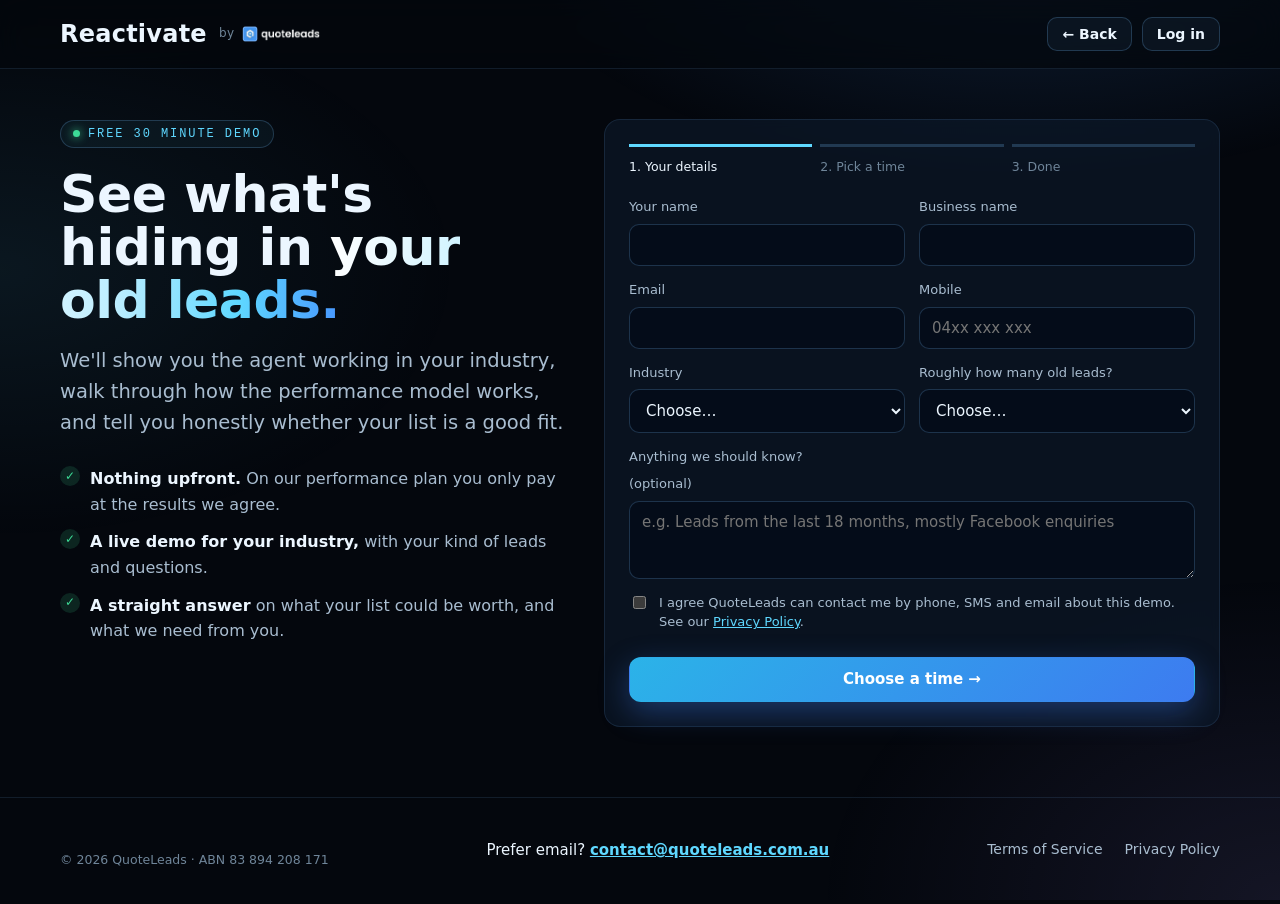
==== demo.html @ ed739907 "WIP: website, demo booking, legal pages and QuoteLeads branding Work in progress, saved to the branc" ====
<!doctype html>
<html lang="en-AU">
<head>
<meta charset="utf-8">
<meta name="viewport" content="width=device-width, initial-scale=1, viewport-fit=cover">
<!-- This page talks only to the booking endpoint on our Supabase project, and
     to Cloudflare Turnstile (anti-spam). -->
<meta http-equiv="Content-Security-Policy" content="default-src 'self'; script-src 'self' https://challenges.cloudflare.com; frame-src https://challenges.cloudflare.com; style-src 'self' 'unsafe-inline' https://fonts.googleapis.com; font-src https://fonts.gstatic.com; img-src 'self' data:; connect-src https://vcantdssoketpxaybtwh.supabase.co; object-src 'none'; base-uri 'self'; form-action 'none'">
<title>Book a free demo · Reactivate by QuoteLeads</title>
<meta name="description" content="Book a free demo of Reactivate: see how we turn your old leads into booked calls, on a performance basis.">
<meta name="theme-color" content="#04070d">
<link rel="icon" href="favicon.ico" sizes="any">
<link rel="preconnect" href="https://fonts.googleapis.com">
<link rel="preconnect" href="https://fonts.gstatic.com" crossorigin>
<link href="https://fonts.googleapis.com/css2?family=Exo+2:wght@600;700;800&family=Inter:wght@400;500;600;700&family=JetBrains+Mono:wght@500&display=swap" rel="stylesheet">
<link rel="stylesheet" href="assets/home.css">
</head>
<body>

<header class="nav">
  <div class="wrap">
    <a class="lockup" href="./" aria-label="Reactivate by QuoteLeads, home">
      <span class="lockup-word">Reactivate</span>
      <span class="lockup-by">by <img src="assets/quoteleads-logo-white.png" alt="QuoteLeads" width="78" height="16"></span>
    </a>
    <div class="nav-cta"><a class="btn small" href="./">← Back</a><a class="btn small" href="app.html">Log in</a></div>
  </div>
</header>

<main class="book">
  <div class="wrap book-grid">
    <div class="book-pitch">
      <span class="eyebrow"><i></i>Free 30 minute demo</span>
      <h1>See what's hiding in <span class="grad">your old leads.</span></h1>
      <p class="lede">We'll show you the agent working in your industry, walk through how the performance model works, and tell you honestly whether your list is a good fit.</p>
      <ul class="ticks">
        <li><b>Nothing upfront.</b> On our performance plan you only pay at the results we agree.</li>
        <li><b>A live demo for your industry,</b> with your kind of leads and questions.</li>
        <li><b>A straight answer</b> on what your list could be worth, and what we need from you.</li>
      </ul>
    </div>

    <div class="card book-card" id="book">
      <ol class="steps"><li class="on" data-s="1">Your details</li><li data-s="2">Pick a time</li><li data-s="3">Done</li></ol>

      <!-- Step 1 -->
      <form id="step1" novalidate>
        <div class="form-grid">
          <label>Your name<input name="name" autocomplete="name" required maxlength="100"></label>
          <label>Business name<input name="business" autocomplete="organization" required maxlength="120"></label>
          <label>Email<input name="email" type="email" autocomplete="email" required maxlength="200"></label>
          <label>Mobile<input name="phone" type="tel" autocomplete="tel" required maxlength="30" placeholder="04xx xxx xxx"></label>
          <label>Industry<select name="industry" required>
            <option value="">Choose…</option><option>Solar</option><option>Roofing</option><option>Mortgages</option><option>Insurance</option>
            <option>Car finance</option><option>Claims</option><option>Dental</option><option>Cosmetic clinic</option>
            <option>Home improvements</option><option>Ecommerce</option><option>Other</option></select></label>
          <label>Roughly how many old leads?<select name="lead_count" required>
            <option value="">Choose…</option><option>Under 500</option><option>500 to 2,000</option><option>2,000 to 10,000</option><option>10,000+</option><option>Not sure</option></select></label>
          <label class="full">Anything we should know? <span class="muted">(optional)</span><textarea name="message" rows="3" maxlength="1000" placeholder="e.g. Leads from the last 18 months, mostly Facebook enquiries"></textarea></label>
          <!-- Honeypot: hidden from people, irresistible to bots. -->
          <label class="hp" aria-hidden="true">Website<input name="website" tabindex="-1" autocomplete="off"></label>
          <label class="check full"><input type="checkbox" name="consent" required> <span>I agree QuoteLeads can contact me by phone, SMS and email about this demo. See our <a href="privacy.html" target="_blank" rel="noopener">Privacy Policy</a>.</span></label>
        </div>
        <p class="form-err" id="err1" role="alert"></p>
        <button class="btn primary book-next" type="submit">Choose a time →</button>
      </form>

      <!-- Step 2 -->
      <div id="step2" hidden>
        <p class="muted tz-note" id="tz-note"></p>
        <div class="days" id="days" role="tablist" aria-label="Day"></div>
        <div class="times" id="times" aria-label="Time"></div>
        <div id="turnstile" class="turnstile"></div>
        <p class="form-err" id="err2" role="alert"></p>
        <div class="book-actions">
          <button class="btn" type="button" id="back1">← Back</button>
          <button class="btn primary" type="button" id="confirm" disabled>Book my demo</button>
        </div>
      </div>

      <!-- Step 3 -->
      <div id="step3" hidden class="done">
        <div class="done-badge">✓</div>
        <h2>You're booked in!</h2>
        <p class="done-when" id="done-when"></p>
        <p class="muted">A confirmation with a calendar invite is on its way to <b id="done-email"></b>. Need to change it? Just reply to that email.</p>
        <div class="book-actions" style="justify-content:center">
          <button class="btn" type="button" id="ics">Add to calendar</button>
          <a class="btn primary" href="./">Back to home</a>
        </div>
      </div>
    </div>
  </div>
</main>

<footer>
  <div class="wrap foot">
    <div><small>© <span id="year">2026</span> QuoteLeads · ABN 83 894 208 171</small></div>
    <div class="contact">Prefer email? <a href="mailto:contact@quoteleads.com.au">contact@quoteleads.com.au</a></div>
    <nav class="foot-links" aria-label="Footer"><a href="terms.html">Terms of Service</a><a href="privacy.html">Privacy Policy</a></nav>
  </div>
</footer>

<script src="assets/demo.js"></script>
</body>
</html>
---- assets/home.css ----
/* Reactivate website: homepage, terms and privacy. Dark only. */
:root {
  color-scheme: dark;
  --bg: #04070d;
  --bg2: #0a1120;
  --card: rgba(14, 26, 44, .62);
  --card2: rgba(18, 34, 58, .9);
  --line: rgba(120, 190, 255, .12);
  --line2: rgba(120, 190, 255, .22);
  --ink: #ecf6ff;
  --ink2: #a9bdd0;
  --ink3: #6f8599;
  --hud: #5fd8ff;
  --blue: #4797ff;
  --violet: #a993ff;
  --good: #3ddc97;
  --warm: #ffb547;
  --sans: 'Inter', system-ui, -apple-system, 'Segoe UI', sans-serif;
  --display: 'Exo 2', var(--sans);
  --mono: 'JetBrains Mono', ui-monospace, monospace;
  --r: 16px;
  --max: 1160px;
}
* { box-sizing: border-box; }
html { scroll-behavior: smooth; scroll-padding-top: 80px; }
body {
  margin: 0; font: 16px/1.6 var(--sans); color: var(--ink); background: var(--bg);
  -webkit-font-smoothing: antialiased; overflow-x: hidden;
}
body::before {
  content: ''; position: fixed; inset: 0; z-index: -1; pointer-events: none;
  background:
    radial-gradient(ellipse 70% 50% at 80% -10%, rgba(71, 151, 255, .18), transparent 60%),
    radial-gradient(ellipse 60% 50% at 0% 30%, rgba(95, 216, 255, .08), transparent 60%),
    radial-gradient(ellipse 60% 60% at 100% 100%, rgba(169, 147, 255, .10), transparent 60%);
}
a { color: var(--hud); }
img { max-width: 100%; }
.wrap { width: min(var(--max), 100% - 40px); margin: 0 auto; }
.muted { color: var(--ink2); }
.sr-only { position: absolute; width: 1px; height: 1px; overflow: hidden; clip: rect(0 0 0 0); white-space: nowrap; }

/* ---------- Lockup: "Reactivate by quoteleads" ---------- */
.lockup { display: inline-flex; align-items: center; gap: 12px; text-decoration: none; color: var(--ink); }
.lockup-word { font-family: var(--display); font-weight: 800; font-size: 24px; letter-spacing: .01em; line-height: 1; }
.lockup-by { display: inline-flex; align-items: center; gap: 7px; font-size: 12px; color: var(--ink3); letter-spacing: .04em; white-space: nowrap; }
.lockup-by img { height: 16px; width: auto; display: block; }
.grad {
  background: linear-gradient(92deg, #ffffff 0%, #bdeeff 45%, var(--hud) 75%, var(--blue));
  -webkit-background-clip: text; background-clip: text; color: transparent;
}

/* ---------- Buttons ---------- */
.btn {
  display: inline-flex; align-items: center; justify-content: center; gap: 8px; padding: 12px 20px; border-radius: 12px;
  font: 600 15px/1 var(--sans); text-decoration: none; cursor: pointer; border: 1px solid var(--line2);
  color: var(--ink); background: rgba(120, 190, 255, .06); transition: transform .15s, background .15s, border-color .15s; white-space: nowrap;
}
.btn:hover { background: rgba(120, 190, 255, .12); transform: translateY(-1px); }
.btn.primary { background: linear-gradient(135deg, #2bb3e8, #3d7bf0); border-color: transparent; color: #fff; box-shadow: 0 10px 30px rgba(61, 123, 240, .35); }
.btn.primary:hover { filter: brightness(1.08); }
.btn.small { padding: 9px 14px; font-size: 14px; border-radius: 10px; }

/* ---------- Nav ---------- */
.nav { position: sticky; top: 0; z-index: 20; backdrop-filter: blur(14px); background: rgba(4, 7, 13, .72); border-bottom: 1px solid var(--line); }
.nav .wrap { display: flex; align-items: center; gap: 24px; height: 68px; }
.nav-links { display: flex; gap: 22px; margin-left: 12px; }
.nav-links a { color: var(--ink2); text-decoration: none; font-size: 14.5px; font-weight: 500; }
.nav-links a:hover { color: var(--ink); }
.nav-cta { margin-left: auto; display: flex; gap: 10px; }

/* ---------- Hero ---------- */
.hero { padding: 70px 0 40px; }
.hero .wrap { display: grid; grid-template-columns: 1.05fr .95fr; gap: 40px; align-items: center; }
.eyebrow { display: inline-flex; align-items: center; gap: 8px; font: 500 12px/1 var(--mono); letter-spacing: .16em; text-transform: uppercase; color: var(--hud); padding: 7px 12px; border: 1px solid var(--line2); border-radius: 999px; background: rgba(95, 216, 255, .05); }
.eyebrow i { width: 7px; height: 7px; border-radius: 50%; background: var(--good); box-shadow: 0 0 10px var(--good); }
h1 { font-family: var(--display); font-weight: 800; font-size: clamp(40px, 6vw, 68px); line-height: 1.02; letter-spacing: -.01em; margin: 20px 0 18px; }
.lede { font-size: clamp(17px, 2vw, 19.5px); color: var(--ink2); max-width: 560px; margin: 0 0 28px; }
.hero-cta { display: flex; gap: 12px; flex-wrap: wrap; }
.trust { display: flex; flex-wrap: wrap; gap: 8px 18px; margin-top: 26px; color: var(--ink3); font-size: 13.5px; }
.trust span::before { content: '✓'; color: var(--good); margin-right: 6px; font-weight: 700; }

.hero-visual { position: relative; aspect-ratio: 1 / .92; min-height: 340px; }
.hero-visual canvas { position: absolute; inset: 0; width: 100%; height: 100%; }
.hero-visual::before { content: ''; position: absolute; inset: 14%; border-radius: 50%; background: radial-gradient(circle, var(--glow, rgba(95, 216, 255, .22)), transparent 65%); }
.float { position: absolute; max-width: 250px; padding: 10px 14px; border-radius: 16px; font-size: 13.5px; line-height: 1.4; box-shadow: 0 16px 40px rgba(0, 0, 0, .45); animation: bob 6s ease-in-out infinite; }
.float.lead { background: #13263c; border: 1px solid var(--line2); border-bottom-left-radius: 4px; }
.float.ai { background: linear-gradient(135deg, #1a5f86, #1d4a8f); color: #fff; border-bottom-right-radius: 4px; }
.float.tag { font: 600 12.5px/1 var(--sans); padding: 9px 13px; border-radius: 999px; color: var(--good); background: rgba(61, 220, 151, .1); border: 1px solid rgba(61, 220, 151, .45); }
.f1 { top: 6%; left: 0; animation-delay: -1s; }
.f2 { top: 38%; right: -2%; animation-delay: -3s; }
.f3 { bottom: 14%; left: 4%; animation-delay: -4.5s; }
.f4 { bottom: 2%; right: 8%; animation-delay: -2s; }
@keyframes bob { 0%, 100% { transform: translateY(0); } 50% { transform: translateY(-8px); } }

/* ---------- Sections ---------- */
section { padding: 70px 0; }
.kicker { font: 500 12px/1 var(--mono); letter-spacing: .2em; text-transform: uppercase; color: var(--hud); }
h2 { font-family: var(--display); font-weight: 800; font-size: clamp(30px, 4vw, 44px); line-height: 1.08; margin: 12px 0 14px; }
.section-lede { color: var(--ink2); max-width: 640px; font-size: 17px; margin: 0 0 36px; }
.center { text-align: center; }
.center .section-lede { margin-left: auto; margin-right: auto; }
.grid3 { display: grid; grid-template-columns: repeat(3, 1fr); gap: 16px; }
.grid4 { display: grid; grid-template-columns: repeat(4, 1fr); gap: 16px; }
.card { background: var(--card); border: 1px solid var(--line); border-radius: var(--r); padding: 22px; backdrop-filter: blur(6px); }
.card h3 { margin: 10px 0 6px; font-size: 17px; }
.card p { margin: 0; color: var(--ink2); font-size: 14.5px; }
.icon { width: 40px; height: 40px; border-radius: 11px; display: grid; place-items: center; font-size: 19px; background: rgba(95, 216, 255, .08); border: 1px solid var(--line2); }
.step-n { font: 600 12px/1 var(--mono); color: var(--hud); letter-spacing: .12em; }

/* ---------- Demo ---------- */
.demo-shell { border: 1px solid var(--line2); border-radius: 22px; overflow: hidden; background: rgba(5, 10, 20, .8); box-shadow: 0 40px 100px rgba(0, 0, 0, .5); }
.demo-bar { display: flex; align-items: center; gap: 10px; padding: 12px 16px; border-bottom: 1px solid var(--line); flex-wrap: wrap; }
.dots { display: flex; gap: 6px; }
.dots i { width: 10px; height: 10px; border-radius: 50%; background: #253447; }
.tabs { display: flex; gap: 6px; flex-wrap: wrap; margin-left: 8px; }
.tab { font: 500 13px/1 var(--sans); padding: 8px 12px; border-radius: 999px; border: 1px solid var(--line2); background: none; color: var(--ink2); cursor: pointer; }
.tab.on { background: var(--hud); border-color: var(--hud); color: #04121c; font-weight: 600; }
.demo-replay { margin-left: auto; }
.demo-grid { display: grid; grid-template-columns: 230px minmax(0, 1fr) 260px; min-height: 520px; }
.demo-agent { border-right: 1px solid var(--line); padding: 16px; text-align: center; background: rgba(4, 10, 20, .6); }
.demo-orb { position: relative; height: 170px; margin: -6px -16px 0; }
.demo-orb::before { content: ''; position: absolute; inset: 12% 22%; border-radius: 50%; background: radial-gradient(circle, var(--glow, rgba(95, 216, 255, .2)), transparent 65%); }
.demo-orb canvas { position: absolute; inset: 0; width: 100%; height: 100%; }
.agent-name { font-family: var(--display); font-weight: 700; font-size: 20px; }
.agent-role { font: 500 9.5px/1 var(--mono); letter-spacing: .3em; text-transform: uppercase; color: var(--hud); margin-top: 6px; }
.agent-state { display: inline-flex; align-items: center; gap: 8px; margin-top: 12px; padding: 5px 12px; border-radius: 999px; border: 1px solid var(--line2); font: 500 10px/1 var(--mono); letter-spacing: .12em; text-transform: uppercase; color: var(--ink2); }
.agent-state i { width: 7px; height: 7px; border-radius: 50%; background: var(--hud); box-shadow: 0 0 10px var(--hud); }
.agent-state.busy { color: var(--violet); border-color: rgba(169, 147, 255, .45); }
.agent-state.busy i { background: var(--violet); box-shadow: 0 0 10px var(--violet); animation: blink .6s infinite; }
@keyframes blink { 50% { opacity: .3; } }
.demo-lead { margin-top: 18px; text-align: left; font-size: 13px; color: var(--ink2); border-top: 1px solid var(--line); padding-top: 14px; }
.demo-lead b { color: var(--ink); display: block; font-size: 14px; }
.demo-chat { display: flex; flex-direction: column; min-width: 0; }
.demo-head { padding: 12px 16px; border-bottom: 1px solid var(--line); font-size: 13.5px; color: var(--ink2); display: flex; align-items: center; gap: 8px; }
.demo-head b { color: var(--ink); }
.thread { flex: 1; padding: 18px 16px; display: flex; flex-direction: column; gap: 8px; overflow-y: auto; max-height: 470px; scroll-behavior: smooth; }
.msg { max-width: 82%; padding: 10px 14px; border-radius: 16px; font-size: 14.5px; line-height: 1.45; animation: pop .25s ease-out; }
.msg.in { align-self: flex-start; background: #13263c; border: 1px solid var(--line); border-bottom-left-radius: 4px; }
.msg.out { align-self: flex-end; background: linear-gradient(135deg, #1a5f86, #1d4a8f); color: #fff; border-bottom-right-radius: 4px; }
.who { font: 500 9.5px/1 var(--mono); letter-spacing: .14em; text-transform: uppercase; color: var(--ink3); margin: -2px 4px 2px; }
.who.out { align-self: flex-end; }
.evt { align-self: center; font-size: 12px; font-weight: 600; color: var(--good); padding: 5px 12px; border-radius: 999px; border: 1px solid rgba(61, 220, 151, .45); background: rgba(61, 220, 151, .08); animation: pop .25s ease-out; }
.typing { align-self: flex-end; display: flex; gap: 4px; padding: 12px 14px; border-radius: 16px; background: rgba(42, 120, 180, .25); border: 1px solid rgba(95, 216, 255, .2); }
.typing.lead { align-self: flex-start; background: rgba(19, 38, 60, .8); }
.typing i { width: 6px; height: 6px; border-radius: 50%; background: var(--hud); animation: dot 1.2s infinite; }
.typing i:nth-child(2) { animation-delay: .15s; }
.typing i:nth-child(3) { animation-delay: .3s; }
@keyframes dot { 0%, 60%, 100% { opacity: .25; transform: translateY(0); } 30% { opacity: 1; transform: translateY(-3px); } }
@keyframes pop { from { opacity: 0; transform: translateY(6px); } }
.demo-ins { border-left: 1px solid var(--line); padding: 16px; background: rgba(4, 10, 20, .6); display: grid; align-content: start; gap: 14px; }
.ins-h { font: 500 10px/1 var(--mono); letter-spacing: .2em; text-transform: uppercase; color: var(--ink3); margin-bottom: 8px; }
.anchors { display: grid; gap: 8px; }
.anchor { border: 1px solid var(--line); border-radius: 12px; padding: 10px 12px; transition: all .3s; }
.anchor small { font: 500 10px/1 var(--mono); color: var(--ink3); }
.anchor b { display: block; font-size: 13.5px; margin-top: 4px; color: var(--ink2); }
.anchor.done { border-color: rgba(61, 220, 151, .55); background: rgba(61, 220, 151, .08); }
.anchor.done b { color: var(--good); }
.qual { list-style: none; margin: 0; padding: 0; display: grid; gap: 8px; font-size: 13px; }
.qual li { display: grid; grid-template-columns: 18px 1fr; gap: 8px; color: var(--ink2); }
.qual .tick { width: 18px; height: 18px; border-radius: 50%; border: 1px solid var(--line2); display: grid; place-items: center; font-size: 11px; }
.qual li.done .tick { background: var(--good); border-color: var(--good); color: #04220f; font-weight: 700; }
.qual .a { display: block; color: var(--ink); font-weight: 500; }
.demo-note { font-size: 12.5px; color: var(--ink3); text-align: center; margin-top: 14px; }

/* ---------- Niches, pricing, FAQ ---------- */
.chips { display: flex; flex-wrap: wrap; gap: 10px; justify-content: center; }
.chip { padding: 10px 16px; border-radius: 999px; border: 1px solid var(--line2); background: var(--card); font-size: 14.5px; font-weight: 500; }
.price { display: flex; flex-direction: column; gap: 10px; }
.price h3 { font-family: var(--display); font-size: 24px; margin: 6px 0 0; }
.price ul { margin: 6px 0 0; padding: 0; list-style: none; display: grid; gap: 8px; color: var(--ink2); font-size: 14.5px; }
.price li::before { content: '✓'; color: var(--good); font-weight: 700; margin-right: 8px; }
.price.feature { border-color: rgba(95, 216, 255, .45); box-shadow: 0 20px 60px rgba(71, 151, 255, .15); }
.faq { max-width: 820px; margin: 0 auto; display: grid; gap: 10px; }
.faq details { background: var(--card); border: 1px solid var(--line); border-radius: 14px; padding: 4px 18px; }
.faq summary { cursor: pointer; font-weight: 600; padding: 14px 0; list-style: none; display: flex; justify-content: space-between; gap: 12px; }
.faq summary::-webkit-details-marker { display: none; }
.faq summary::after { content: '+'; color: var(--hud); font-size: 20px; line-height: 1; }
.faq details[open] summary::after { content: '–'; }
.faq details p { margin: 0 0 16px; color: var(--ink2); font-size: 15px; }
.cta-band { text-align: center; border: 1px solid var(--line2); border-radius: 24px; padding: 56px 24px; background: radial-gradient(ellipse at 50% 0%, rgba(71, 151, 255, .22), transparent 70%), var(--card); }
.cta-band .hero-cta { justify-content: center; }

/* ---------- Footer ---------- */
footer { border-top: 1px solid var(--line); padding: 40px 0 34px; margin-top: 40px; }
.foot { display: flex; flex-wrap: wrap; gap: 24px 40px; justify-content: space-between; align-items: flex-start; }
.foot-links { display: flex; flex-wrap: wrap; gap: 10px 22px; font-size: 14px; }
.foot-links a { color: var(--ink2); text-decoration: none; }
.foot-links a:hover { color: var(--ink); }
.foot small { display: block; color: var(--ink3); font-size: 12.5px; margin-top: 12px; line-height: 1.6; }
.contact { font-size: 15px; }
.contact a { font-weight: 600; }

/* ---------- Legal pages ---------- */
.legal { width: min(820px, 100% - 40px); margin: 0 auto; padding: 50px 0 80px; }
.legal h1 { font-size: clamp(32px, 5vw, 44px); margin: 0 0 6px; }
.legal .meta { color: var(--ink3); font-size: 14px; }
.legal h2 { font-size: 22px; margin: 38px 0 8px; scroll-margin-top: 90px; }
.legal h3 { font-size: 16.5px; margin: 22px 0 4px; }
.legal p, .legal li { color: var(--ink2); font-size: 15.5px; }
.legal ul, .legal ol { padding-left: 22px; }
.legal li { margin: 6px 0; }
.legal .toc { background: var(--card); border: 1px solid var(--line); border-radius: 14px; padding: 16px 22px; margin: 26px 0; }
.legal .toc ol { columns: 2; column-gap: 32px; margin: 6px 0 0; font-size: 14px; }
.legal table { width: 100%; border-collapse: collapse; margin: 12px 0; font-size: 14px; }
.legal th, .legal td { text-align: left; padding: 10px 12px; border: 1px solid var(--line2); vertical-align: top; color: var(--ink2); }
.legal th { color: var(--ink); background: var(--card); }
.legal .caps { text-transform: uppercase; font-size: 14px; letter-spacing: .02em; }

/* ---------- Responsive ---------- */
@media (max-width: 1080px) {
  .demo-grid { grid-template-columns: minmax(0, 1fr) 240px; }
  .demo-agent { display: none; }
  .grid4 { grid-template-columns: repeat(2, 1fr); }
}
@media (max-width: 860px) {
  .nav-links { display: none; }
  .nav .wrap { gap: 12px; }
  .lockup-by { display: none; }
  .hero { padding: 40px 0 10px; }
  .hero .wrap { grid-template-columns: 1fr; }
  .hero-visual { max-width: 460px; width: 100%; margin: 0 auto; min-height: 300px; }
  .grid3 { grid-template-columns: 1fr; }
  section { padding: 54px 0; }
  .demo-grid { grid-template-columns: 1fr; min-height: 0; }
  .demo-ins { border-left: 0; border-top: 1px solid var(--line); grid-template-columns: 1fr 1fr; }
  .thread { max-height: 420px; min-height: 380px; }
  .legal .toc ol { columns: 1; }
}
@media (max-width: 560px) {
  .wrap { width: calc(100% - 32px); }
  .nav-cta .btn.ghost-mobile { display: none; }
  .grid4 { grid-template-columns: 1fr; }
  .float { max-width: 200px; font-size: 12.5px; }
  .f2 { right: 0; }
  .demo-ins { grid-template-columns: 1fr; }
  .tabs { margin-left: 0; }
  .demo-replay { margin-left: 0; }
  .hero-cta .btn { flex: 1; }
}
@media (prefers-reduced-motion: reduce) {
  html { scroll-behavior: auto; }
  *, *::before, *::after { animation: none !important; transition: none !important; }
}

/* ---------- Demo booking page ---------- */
.book { padding: 50px 0 30px; }
.book-grid { display: grid; grid-template-columns: .9fr 1.1fr; gap: 40px; align-items: start; }
.book-pitch h1 { font-size: clamp(34px, 4.6vw, 52px); }
.ticks { list-style: none; padding: 0; margin: 0; display: grid; gap: 12px; color: var(--ink2); }
.ticks li { padding-left: 30px; position: relative; }
.ticks li::before { content: '✓'; position: absolute; left: 0; top: 0; width: 20px; height: 20px; border-radius: 50%; background: rgba(61, 220, 151, .14); color: var(--good); font-size: 12px; font-weight: 700; display: grid; place-items: center; }
.ticks b { color: var(--ink); }
.book-card { padding: 24px; scroll-margin-top: 90px; }
.steps { list-style: none; display: flex; gap: 8px; padding: 0; margin: 0 0 20px; counter-reset: s; }
.steps li { flex: 1; font-size: 12.5px; color: var(--ink3); padding-top: 10px; border-top: 3px solid var(--line2); counter-increment: s; }
.steps li::before { content: counter(s) '. '; }
.steps li.on { color: var(--ink); border-color: var(--hud); }
.steps li.done { color: var(--good); border-color: var(--good); }
.form-grid { display: grid; grid-template-columns: 1fr 1fr; gap: 14px; }
.form-grid .full { grid-column: 1 / -1; }
.form-grid label { display: grid; gap: 6px; font-size: 13px; color: var(--ink2); font-weight: 500; }
.form-grid input, .form-grid select, .form-grid textarea {
  font: 15px var(--sans); color: var(--ink); background: rgba(4, 12, 24, .8); border: 1px solid var(--line2); border-radius: 10px; padding: 11px 12px; width: 100%;
}
.form-grid input:focus, .form-grid select:focus, .form-grid textarea:focus { outline: none; border-color: var(--hud); box-shadow: 0 0 0 3px rgba(95, 216, 255, .14); }
.form-grid .check { display: flex; gap: 10px; align-items: flex-start; font-weight: 400; line-height: 1.5; }
.form-grid .check input { width: auto; margin-top: 3px; accent-color: var(--hud); }
.hp { position: absolute !important; left: -9999px; width: 1px; height: 1px; overflow: hidden; }
.form-err { color: #ff8a96; font-size: 14px; min-height: 1.2em; margin: 12px 0 0; }
.book-next { width: 100%; margin-top: 8px; padding: 14px; }
.tz-note { font-size: 13px; margin: 0 0 12px; }
.days { display: flex; gap: 8px; overflow-x: auto; padding-bottom: 6px; scrollbar-width: thin; }
.day { flex: none; width: 66px; display: grid; justify-items: center; gap: 2px; padding: 10px 4px; border-radius: 12px; border: 1px solid var(--line2); background: rgba(4, 12, 24, .6); color: var(--ink2); cursor: pointer; font: 12px var(--sans); }
.day b { font: 700 20px/1.1 var(--display); color: var(--ink); }
.day.on { border-color: var(--hud); background: rgba(95, 216, 255, .12); color: var(--ink); }
.times { display: grid; grid-template-columns: repeat(auto-fill, minmax(96px, 1fr)); gap: 8px; margin-top: 14px; min-height: 60px; }
.time { padding: 11px 6px; border-radius: 10px; border: 1px solid var(--line2); background: rgba(4, 12, 24, .6); color: var(--ink); font: 600 14px var(--sans); cursor: pointer; }
.time:hover { border-color: var(--hud); }
.time.on { background: linear-gradient(135deg, #2bb3e8, #3d7bf0); border-color: transparent; color: #fff; }
.turnstile { margin-top: 16px; min-height: 0; }
.book-actions { display: flex; gap: 10px; margin-top: 16px; flex-wrap: wrap; }
.book-actions .btn.primary { flex: 1; }
.done { text-align: center; padding: 10px 0; }
.done-badge { width: 64px; height: 64px; border-radius: 50%; margin: 0 auto 6px; display: grid; place-items: center; font-size: 30px; font-weight: 800; color: #04220f; background: var(--good); box-shadow: 0 0 40px rgba(61, 220, 151, .45); }
.done h2 { margin: 10px 0 6px; }
.done-when { font: 700 20px/1.3 var(--display); color: var(--hud); }
@media (max-width: 860px) {
  .book { padding-top: 30px; }
  .book-grid { grid-template-columns: 1fr; gap: 26px; }
}
@media (max-width: 560px) {
  .form-grid { grid-template-columns: 1fr; }
  .book-card { padding: 18px; }
}

/* ---------- The deal, the hard sell, compliance ---------- */
.grid2 { display: grid; grid-template-columns: repeat(2, 1fr); gap: 16px; max-width: 880px; margin: 0 auto; }
.price .btn { margin-top: auto; align-self: flex-start; }
.deal { text-align: left; position: relative; overflow: hidden; }
.deal::after { content: ''; position: absolute; inset: 0 0 auto; height: 2px; background: linear-gradient(90deg, transparent, var(--hud), transparent); opacity: .7; }
.deal-n { font: 800 44px/1 var(--display); background: linear-gradient(92deg, #fff, var(--hud)); -webkit-background-clip: text; background-clip: text; color: transparent; }
.versus-sec { padding-top: 30px; }
.versus { display: grid; grid-template-columns: 1.1fr .9fr; gap: 36px; align-items: center; border: 1px solid var(--line2); border-radius: 26px; padding: 44px; background: radial-gradient(ellipse at 100% 0%, rgba(169, 147, 255, .16), transparent 60%), radial-gradient(ellipse at 0% 100%, rgba(71, 151, 255, .14), transparent 60%), var(--card); }
.versus h2 { font-size: clamp(30px, 4.2vw, 48px); }
.strike { text-decoration: line-through; text-decoration-color: #ff5d6c; text-decoration-thickness: 3px; color: var(--ink2); }
.versus-cards { display: grid; gap: 12px; justify-items: stretch; }
.vs-card { border-radius: 18px; padding: 20px 22px; border: 1px solid var(--line2); display: grid; gap: 4px; }
.vs-card small { font: 500 11px/1 var(--mono); letter-spacing: .16em; text-transform: uppercase; color: var(--ink3); }
.vs-card b { font: 800 46px/1.05 var(--display); }
.vs-card span { color: var(--ink2); font-size: 14.5px; }
.vs-card.dead { background: rgba(255, 93, 108, .06); border-color: rgba(255, 93, 108, .3); }
.vs-card.dead b { color: #ff8a96; }
.vs-card.live { background: rgba(61, 220, 151, .08); border-color: rgba(61, 220, 151, .45); box-shadow: 0 20px 60px rgba(61, 220, 151, .12); }
.vs-card.live b { color: var(--good); }
.vs-arrow { text-align: center; font-size: 26px; color: var(--hud); transform: rotate(90deg); line-height: 1; }
.fineprint { font-size: 12.5px; color: var(--ink3); margin-top: 14px; }
.comp { display: grid; grid-template-columns: 1fr 1fr; gap: 36px; align-items: center; }
.comp-list { list-style: none; margin: 0; padding: 0; display: grid; gap: 10px; }
.comp-list li { padding: 13px 16px 13px 46px; position: relative; border-radius: 12px; background: var(--card); border: 1px solid var(--line); color: var(--ink2); font-size: 15px; }
.comp-list li::before { content: '✓'; position: absolute; left: 14px; top: 50%; transform: translateY(-50%); width: 22px; height: 22px; border-radius: 50%; background: var(--good); color: #04220f; font-weight: 800; font-size: 12px; display: grid; place-items: center; }
.comp-list b { color: var(--ink); }
@media (max-width: 860px) {
  .grid2, .versus, .comp { grid-template-columns: 1fr; }
  .versus { padding: 28px 22px; }
}
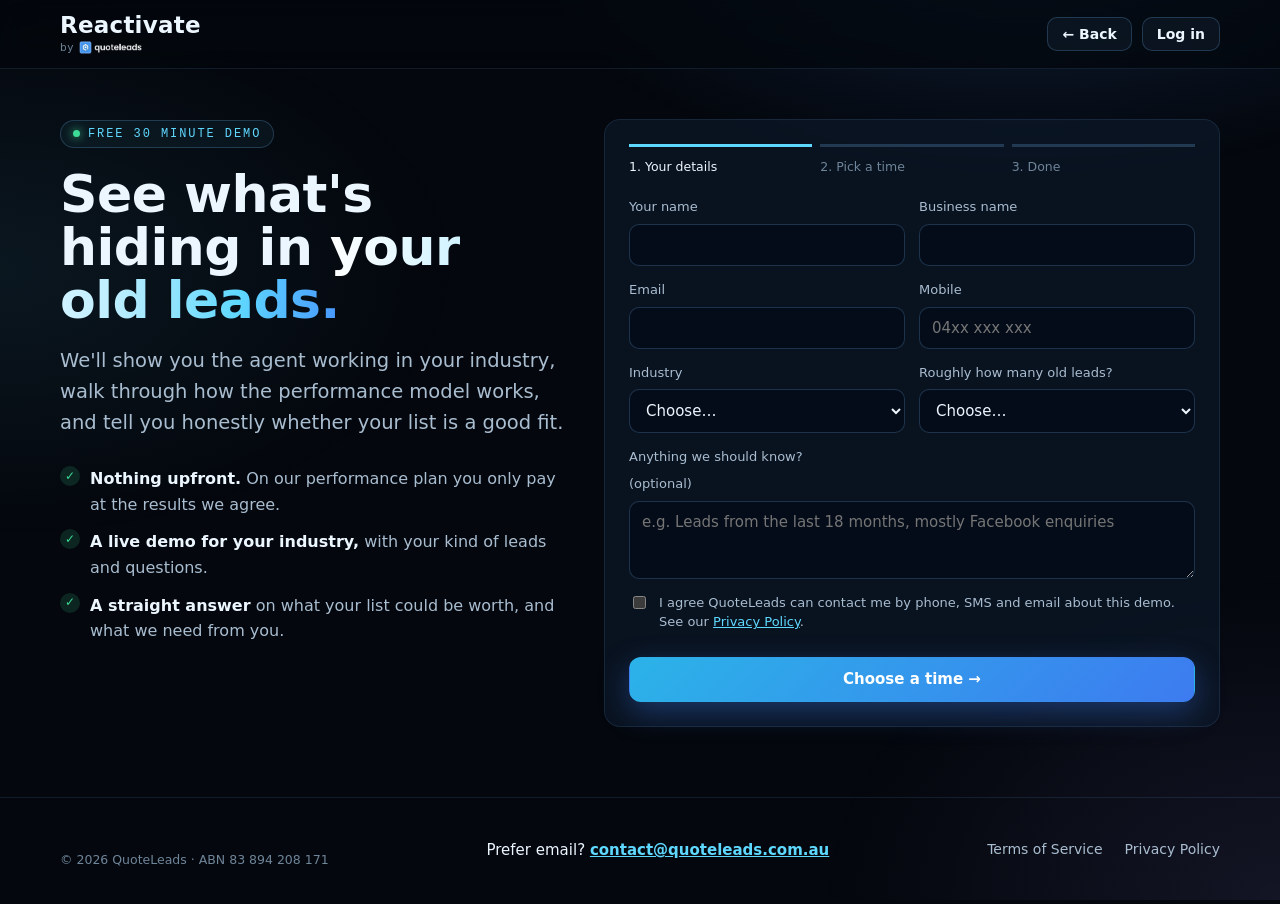
==== commit 2589677c: "Line icons instead of emojis; "by quoteleads" under the name - Every emoji on the website is now a l" ====
--- a/demo.html
+++ b/demo.html
@@ -16,6 +16,7 @@
 <link rel="stylesheet" href="assets/home.css">
 </head>
 <body>
+<svg width="0" height="0" style="position:absolute" aria-hidden="true" focusable="false"><defs><symbol id="i-check" viewBox="0 0 24 24"><path d="M20 6 9 17l-5-5"/></symbol></defs></svg>
 
 <header class="nav">
   <div class="wrap">
@@ -79,8 +80,8 @@
       </div>
 
       <!-- Step 3 -->
-      <div id="step3" hidden class="done">
-        <div class="done-badge">✓</div>
+      <div id="step3" hidden class="book-done">
+        <div class="done-badge"><svg class="i" aria-hidden="true"><use href="#i-check"/></svg></div>
         <h2>You're booked in!</h2>
         <p class="done-when" id="done-when"></p>
         <p class="muted">A confirmation with a calendar invite is on its way to <b id="done-email"></b>. Need to change it? Just reply to that email.</p>
--- a/assets/home.css
+++ b/assets/home.css
@@ -41,10 +41,26 @@
 .sr-only { position: absolute; width: 1px; height: 1px; overflow: hidden; clip: rect(0 0 0 0); white-space: nowrap; }
 
 /* ---------- Lockup: "Reactivate by quoteleads" ---------- */
-.lockup { display: inline-flex; align-items: center; gap: 12px; text-decoration: none; color: var(--ink); }
-.lockup-word { font-family: var(--display); font-weight: 800; font-size: 24px; letter-spacing: .01em; line-height: 1; }
-.lockup-by { display: inline-flex; align-items: center; gap: 7px; font-size: 12px; color: var(--ink3); letter-spacing: .04em; white-space: nowrap; }
-.lockup-by img { height: 16px; width: auto; display: block; }
+.lockup { display: inline-flex; flex-direction: column; align-items: flex-start; gap: 4px; text-decoration: none; color: var(--ink); }
+.lockup-word { font-family: var(--display); font-weight: 800; font-size: 23px; letter-spacing: .01em; line-height: 1; }
+/* "by [quoteleads logo]", small, under the product name. */
+.lockup-by { display: inline-flex; align-items: center; gap: 5px; font-size: 10.5px; color: var(--ink3); letter-spacing: .05em; white-space: nowrap; line-height: 1; }
+.lockup-by img { height: 13px; width: auto; display: block; }
+
+/* ---------- Line icons ---------- */
+.i { width: 1em; height: 1em; flex: none; fill: none; stroke: currentColor; stroke-width: 1.8; stroke-linecap: round; stroke-linejoin: round; vertical-align: -.125em; }
+.btn .i { width: 16px; height: 16px; }
+.icon .i { width: 20px; height: 20px; color: var(--hud); }
+.chip { display: inline-flex; align-items: center; gap: 8px; }
+.chip .i { width: 17px; height: 17px; color: var(--hud); }
+.float.tag { display: inline-flex; align-items: center; gap: 6px; }
+.float.tag .i { width: 14px; height: 14px; }
+.evt { display: inline-flex; align-items: center; gap: 6px; }
+.evt .i { width: 14px; height: 14px; }
+.qual .tick .i { width: 12px; height: 12px; stroke-width: 3; }
+.deal-ic { -webkit-text-fill-color: initial; line-height: 1; }
+.deal-ic .i { width: 42px; height: 42px; color: var(--hud); stroke-width: 1.6; }
+.done-badge .i { width: 32px; height: 32px; stroke-width: 3; color: #04220f; }
 .grad {
   background: linear-gradient(92deg, #ffffff 0%, #bdeeff 45%, var(--hud) 75%, var(--blue));
   -webkit-background-clip: text; background-clip: text; color: transparent;
@@ -86,7 +102,7 @@
 .float { position: absolute; max-width: 250px; padding: 10px 14px; border-radius: 16px; font-size: 13.5px; line-height: 1.4; box-shadow: 0 16px 40px rgba(0, 0, 0, .45); animation: bob 6s ease-in-out infinite; }
 .float.lead { background: #13263c; border: 1px solid var(--line2); border-bottom-left-radius: 4px; }
 .float.ai { background: linear-gradient(135deg, #1a5f86, #1d4a8f); color: #fff; border-bottom-right-radius: 4px; }
-.float.tag { font: 600 12.5px/1 var(--sans); padding: 9px 13px; border-radius: 999px; color: var(--good); background: rgba(61, 220, 151, .1); border: 1px solid rgba(61, 220, 151, .45); }
+.float.tag { white-space: nowrap; font: 600 12.5px/1 var(--sans); padding: 9px 13px; border-radius: 999px; color: var(--good); background: rgba(61, 220, 151, .1); border: 1px solid rgba(61, 220, 151, .45); }
 .f1 { top: 6%; left: 0; animation-delay: -1s; }
 .f2 { top: 38%; right: -2%; animation-delay: -3s; }
 .f3 { bottom: 14%; left: 4%; animation-delay: -4.5s; }
@@ -216,7 +232,8 @@
 @media (max-width: 860px) {
   .nav-links { display: none; }
   .nav .wrap { gap: 12px; }
-  .lockup-by { display: none; }
+  .lockup-word { font-size: 21px; }
+  .lockup-by img { height: 12px; }
   .hero { padding: 40px 0 10px; }
   .hero .wrap { grid-template-columns: 1fr; }
   .hero-visual { max-width: 460px; width: 100%; margin: 0 auto; min-height: 300px; }
@@ -233,6 +250,8 @@
   .grid4 { grid-template-columns: 1fr; }
   .float { max-width: 200px; font-size: 12.5px; }
   .f2 { right: 0; }
+  .f4 { right: 0; bottom: 0; }
+  .f3 { bottom: 16%; }
   .demo-ins { grid-template-columns: 1fr; }
   .tabs { margin-left: 0; }
   .demo-replay { margin-left: 0; }
@@ -281,9 +300,9 @@
 .turnstile { margin-top: 16px; min-height: 0; }
 .book-actions { display: flex; gap: 10px; margin-top: 16px; flex-wrap: wrap; }
 .book-actions .btn.primary { flex: 1; }
-.done { text-align: center; padding: 10px 0; }
+.book-done { text-align: center; padding: 10px 0; }
 .done-badge { width: 64px; height: 64px; border-radius: 50%; margin: 0 auto 6px; display: grid; place-items: center; font-size: 30px; font-weight: 800; color: #04220f; background: var(--good); box-shadow: 0 0 40px rgba(61, 220, 151, .45); }
-.done h2 { margin: 10px 0 6px; }
+.book-done h2 { margin: 10px 0 6px; }
 .done-when { font: 700 20px/1.3 var(--display); color: var(--hud); }
 @media (max-width: 860px) {
   .book { padding-top: 30px; }
@@ -303,7 +322,7 @@
 .versus-sec { padding-top: 30px; }
 .versus { display: grid; grid-template-columns: 1.1fr .9fr; gap: 36px; align-items: center; border: 1px solid var(--line2); border-radius: 26px; padding: 44px; background: radial-gradient(ellipse at 100% 0%, rgba(169, 147, 255, .16), transparent 60%), radial-gradient(ellipse at 0% 100%, rgba(71, 151, 255, .14), transparent 60%), var(--card); }
 .versus h2 { font-size: clamp(30px, 4.2vw, 48px); }
-.strike { text-decoration: line-through; text-decoration-color: #ff5d6c; text-decoration-thickness: 3px; color: var(--ink2); }
+.strike { color: #ff8a96; }
 .versus-cards { display: grid; gap: 12px; justify-items: stretch; }
 .vs-card { border-radius: 18px; padding: 20px 22px; border: 1px solid var(--line2); display: grid; gap: 4px; }
 .vs-card small { font: 500 11px/1 var(--mono); letter-spacing: .16em; text-transform: uppercase; color: var(--ink3); }
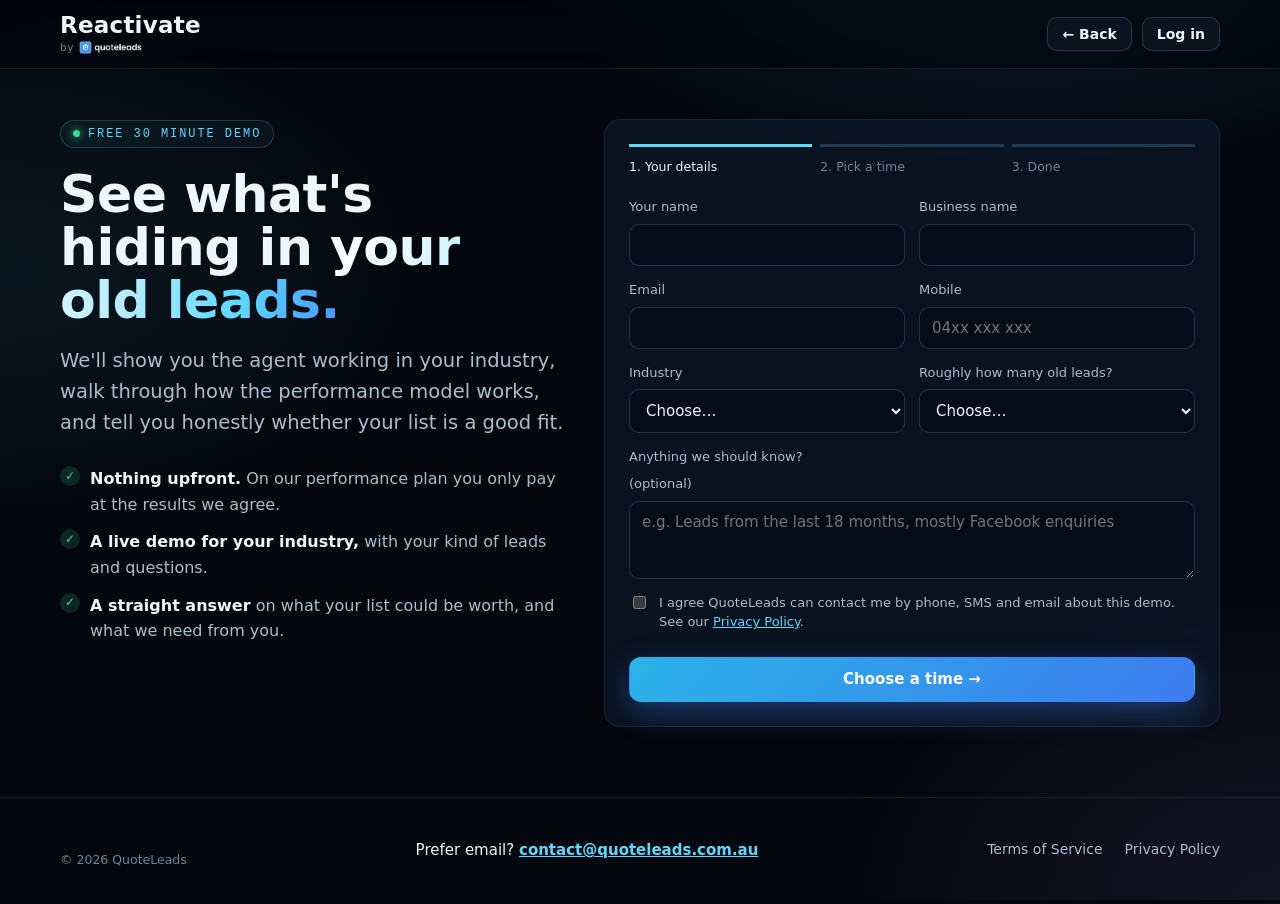
==== commit a59988bb: "ABN out of the footers; privacy policy not indexed - Footers on the homepage, booking page, terms an" ====
--- a/demo.html
+++ b/demo.html
@@ -96,7 +96,7 @@
 
 <footer>
   <div class="wrap foot">
-    <div><small>© <span id="year">2026</span> QuoteLeads · ABN 83 894 208 171</small></div>
+    <div><small>© <span id="year">2026</span> QuoteLeads</small></div>
     <div class="contact">Prefer email? <a href="mailto:contact@quoteleads.com.au">contact@quoteleads.com.au</a></div>
     <nav class="foot-links" aria-label="Footer"><a href="terms.html">Terms of Service</a><a href="privacy.html">Privacy Policy</a></nav>
   </div>
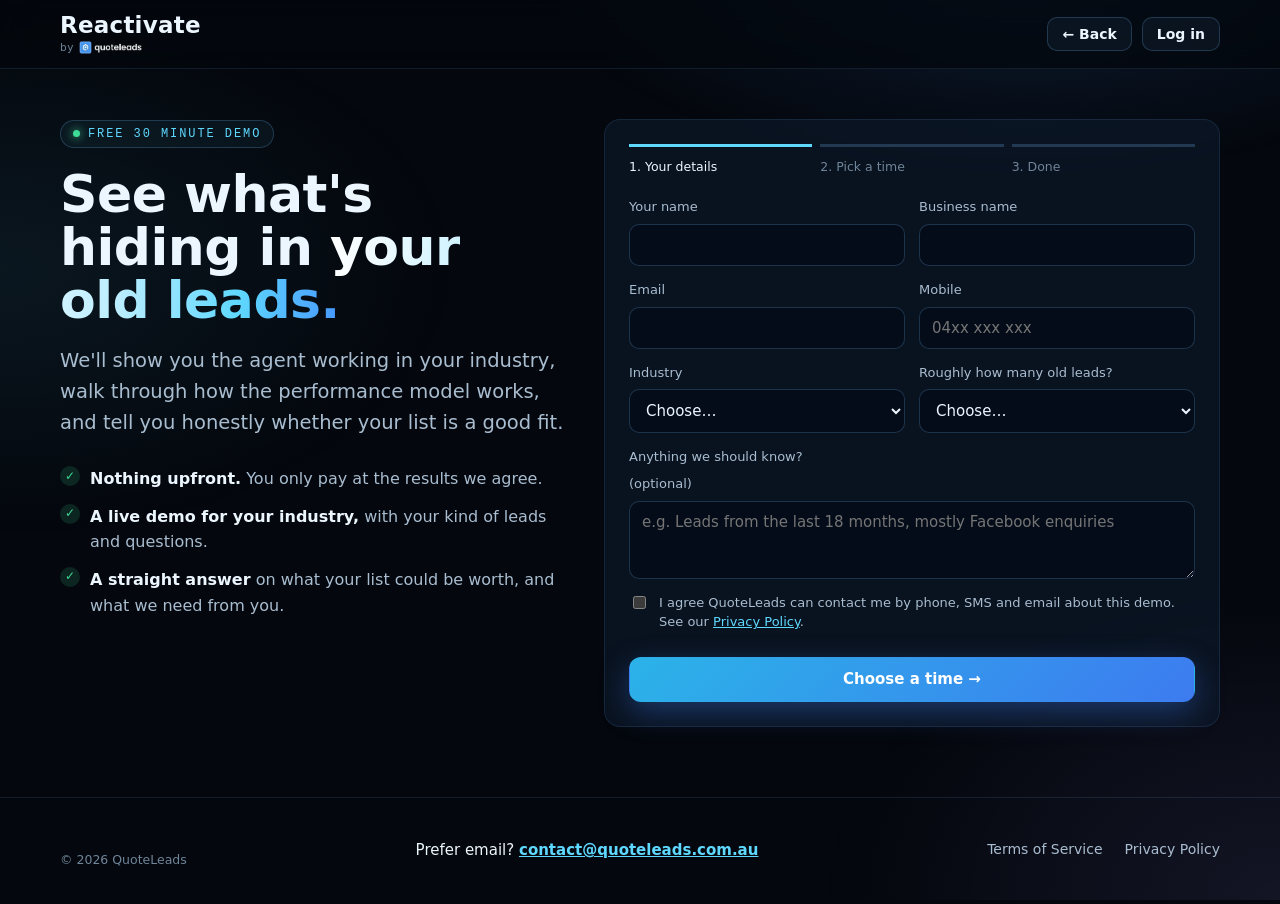
==== commit 801e49d5: "Remove prepaid credits: one plan, pay per anchor point The homepage, demo page and terms now offer o" ====
--- a/demo.html
+++ b/demo.html
@@ -35,7 +35,7 @@
       <h1>See what's hiding in <span class="grad">your old leads.</span></h1>
       <p class="lede">We'll show you the agent working in your industry, walk through how the performance model works, and tell you honestly whether your list is a good fit.</p>
       <ul class="ticks">
-        <li><b>Nothing upfront.</b> On our performance plan you only pay at the results we agree.</li>
+        <li><b>Nothing upfront.</b> You only pay at the results we agree.</li>
         <li><b>A live demo for your industry,</b> with your kind of leads and questions.</li>
         <li><b>A straight answer</b> on what your list could be worth, and what we need from you.</li>
       </ul>
